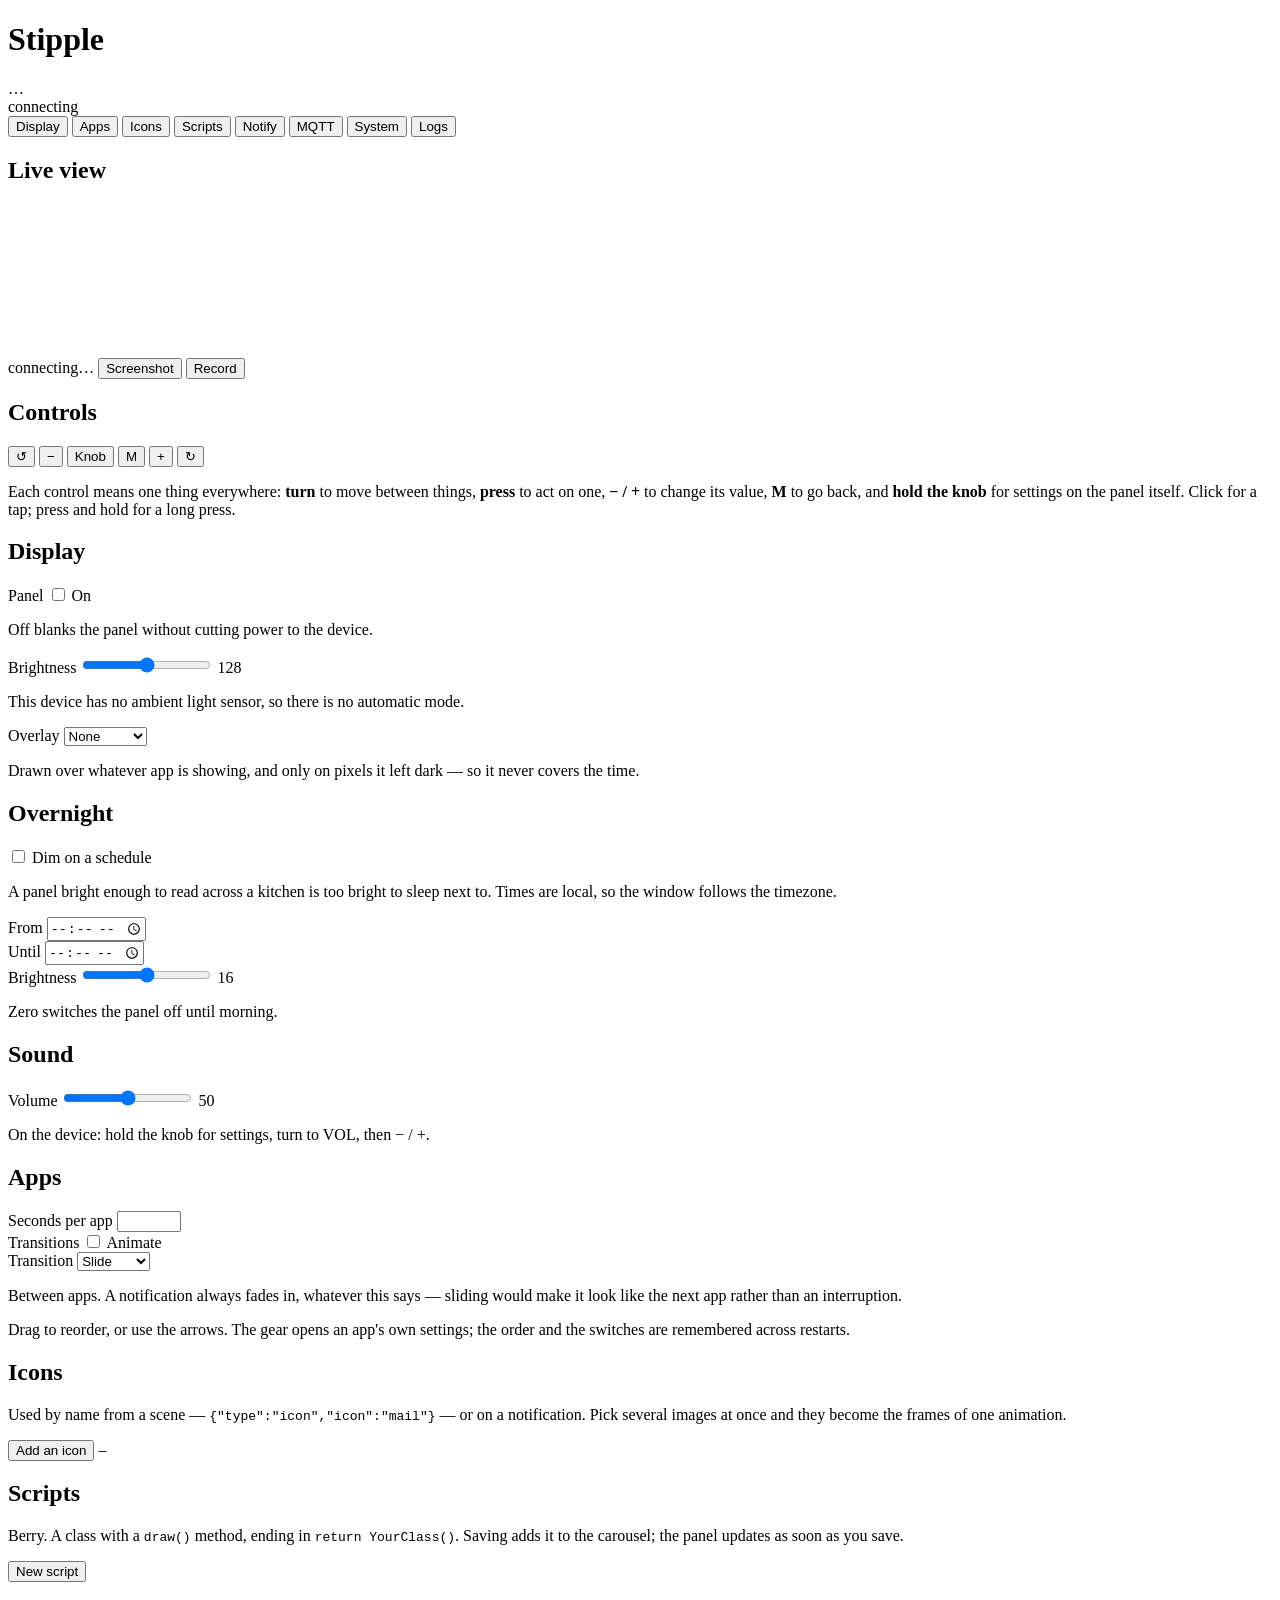
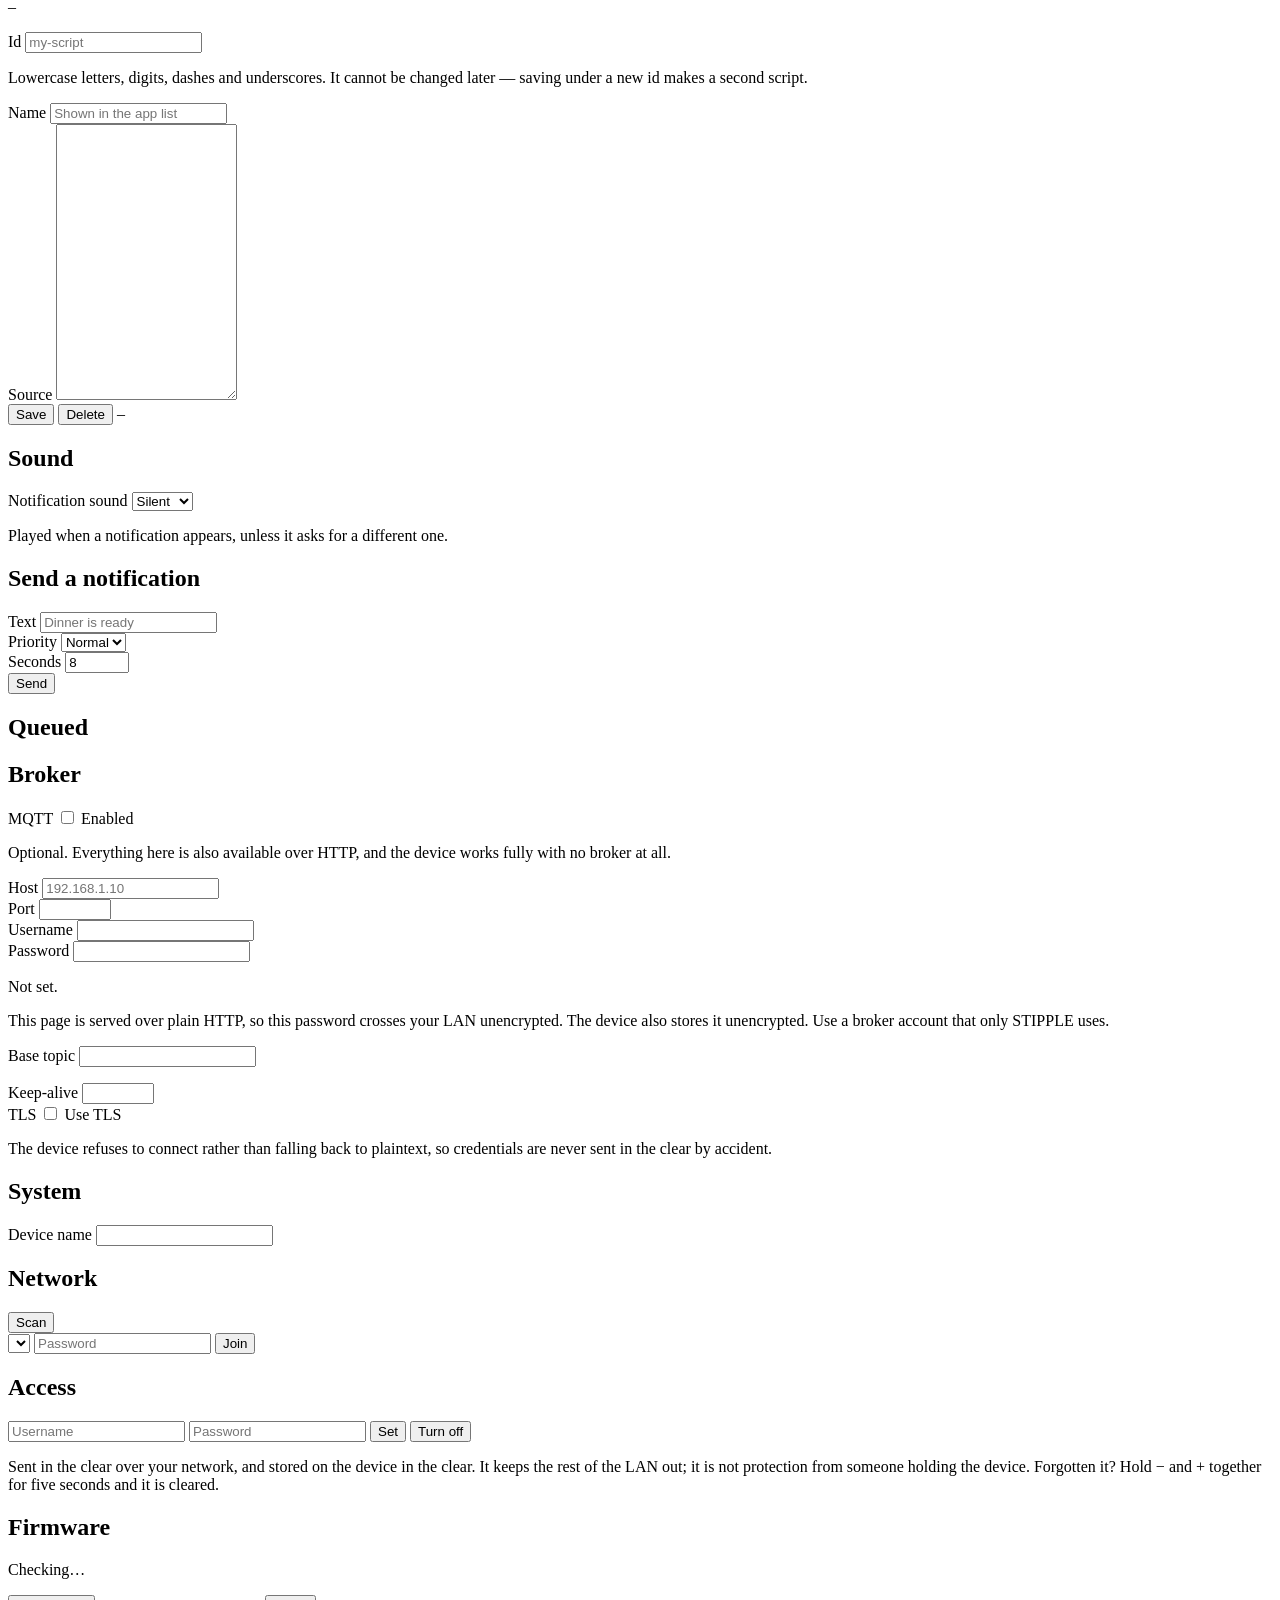
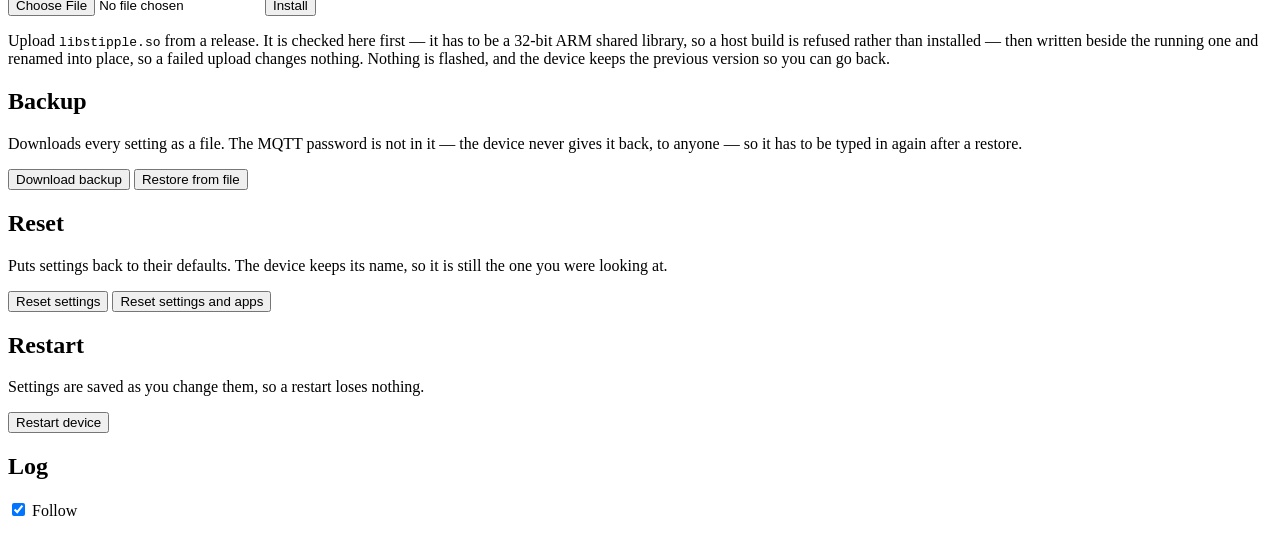
==== firmware/web/index.html @ c5c22fca "One wordmark, three places The site, the device's configuration page and the splash each had their o" ====
<!DOCTYPE html>
<!-- SPDX-License-Identifier: GPL-3.0-or-later -->
<html lang="en">
<head>
<meta charset="utf-8">
<meta name="viewport" content="width=device-width, initial-scale=1">
<title>STIPPLE</title>
<link rel="stylesheet" href="/app.css">
<!-- Declared, so the browser stops asking for /favicon.ico. A browser that is
     not told where the icon is guesses that path and logs a 404 on the device
     every time somebody opens this page. -->
<link rel="icon" href="/favicon.svg" type="image/svg+xml">
</head>
<body>

<header class="topbar">
    <!-- The same mark and the same wordmark as the website, so the page you
         read before buying and the page you configure with afterwards are
         recognisably one product. -->
    <span class="brandmark" aria-hidden="true"></span>
    <h1>Stipple</h1>
    <div class="identity">
        <span id="device-name">&hellip;</span>
        <span class="muted" id="device-version"></span>
    </div>
    <span class="pill" id="connection">connecting</span>
</header>

<nav class="tabs" role="tablist">
    <button class="tab" data-panel="panel-display" role="tab" type="button">Display</button>
    <button class="tab" data-panel="panel-apps" role="tab" type="button">Apps</button>
    <button class="tab" data-panel="panel-icons" role="tab" type="button">Icons</button>
    <button class="tab" data-panel="panel-scripts" role="tab" type="button">Scripts</button>
    <button class="tab" data-panel="panel-notify" role="tab" type="button">Notify</button>
    <button class="tab" data-panel="panel-mqtt" role="tab" type="button">MQTT</button>
    <button class="tab" data-panel="panel-system" role="tab" type="button">System</button>
    <button class="tab" data-panel="panel-logs" role="tab" type="button">Logs</button>
</nav>

<main>

<section class="panel" id="panel-display">
    <h2>Live view</h2>
    <div class="field">
        <!-- Drawn at 10x with a 1px gap per pixel, so this reads as a matrix of
             discrete LEDs rather than a smeared 52x16 image. The canvas is
             sized in device pixels; app.js owns the geometry. -->
        <canvas id="live" class="live" aria-label="Live view of the panel"></canvas>
        <div class="live-bar">
            <span class="help" id="live-status">connecting&hellip;</span>
            <span class="grow"></span>
            <button class="btn" id="live-shot" type="button"
                    title="Save the current frame as a PNG">Screenshot</button>
            <button class="btn" id="live-rec" type="button"
                    title="Record the panel to an animated view">Record</button>
        </div>

        <!-- Under the panel and the same width as it, so the readings read as
             belonging to the thing above them rather than as a separate
             section. One row: these are glanced at together, and a wrapped
             grid made the eye hunt. Everything here is polled state, so each
             tile says when it does not know rather than showing a plausible
             zero. -->
        <div class="tiles" id="status-tiles"></div>
    </div>

    <h2>Controls</h2>
    <div class="field">
        <!-- These reach the firmware through the same mapper as the physical
             controls, so a tap and a hold mean here exactly what they mean on
             the case. -->
        <div class="pad">
            <button class="btn btn-hw" data-control="left" type="button"
                    title="Move back: previous app, or previous setting">&#8634;</button>
            <button class="btn btn-hw" data-control="minus" type="button"
                    title="Turn it down: brightness, or whatever setting is open">&minus;</button>
            <button class="btn btn-hw" data-control="press" type="button"
                    title="Tap: act on it. Hold: open or close settings.">Knob</button>
            <button class="btn btn-hw" data-control="middle" type="button"
                    title="Back: leave settings, dismiss a notification, or return to the clock">M</button>
            <button class="btn btn-hw" data-control="plus" type="button"
                    title="Turn it up: brightness, or whatever setting is open">+</button>
            <button class="btn btn-hw" data-control="right" type="button"
                    title="Move on: next app, or next setting">&#8635;</button>
        </div>
        <p class="help">
            Each control means one thing everywhere: <strong>turn</strong> to move
            between things, <strong>press</strong> to act on one,
            <strong>&minus; / +</strong> to change its value, <strong>M</strong> to go
            back, and <strong>hold the knob</strong> for settings on the panel
            itself. Click for a tap; press and hold for a long press.
        </p>
    </div>

    <h2>Display</h2>
    <div class="field">
        <label for="power">Panel</label>
        <label class="switch">
            <input type="checkbox" id="power" data-setting="display.power">
            <span>On</span>
        </label>
        <p class="help">Off blanks the panel without cutting power to the device.</p>
    </div>
    <div class="field">
        <label for="brightness">Brightness</label>
        <input type="range" id="brightness" min="0" max="255" data-setting="display.brightness">
        <output for="brightness" id="brightness-out">128</output>
        <p class="help">
            This device has no ambient light sensor, so there is no automatic mode.
        </p>
    </div>
    <div class="field">
        <label for="overlay">Overlay</label>
        <select id="overlay" data-setting="display.overlay">
            <option value="none">None</option>
            <optgroup label="Weather">
                <option value="rain">Rain</option>
                <option value="snow">Snow</option>
                <option value="storm">Storm</option>
                <option value="frost">Frost</option>
                <option value="fog">Fog</option>
                <option value="stars">Stars</option>
            </optgroup>
            <optgroup label="Occasion">
                <option value="sparkle">Sparkle</option>
                <option value="confetti">Confetti</option>
            </optgroup>
        </select>
        <p class="help">
            Drawn over whatever app is showing, and only on pixels it left
            dark &mdash; so it never covers the time.
        </p>
    </div>

    <h2>Overnight</h2>
    <div class="field">
        <label class="check">
            <input type="checkbox" id="night-enabled" data-setting="display.night.enabled">
            Dim on a schedule
        </label>
        <p class="help">
            A panel bright enough to read across a kitchen is too bright to
            sleep next to. Times are local, so the window follows the timezone.
        </p>
    </div>
    <div class="row" id="night-fields">
        <div class="field">
            <label for="night-start">From</label>
            <input type="time" id="night-start">
        </div>
        <div class="field">
            <label for="night-end">Until</label>
            <input type="time" id="night-end">
        </div>
        <div class="field">
            <label for="night-brightness">Brightness</label>
            <input type="range" id="night-brightness" min="0" max="255"
                   data-setting="display.night.brightness">
            <output for="night-brightness" id="night-brightness-out">16</output>
            <p class="help">Zero switches the panel off until morning.</p>
        </div>
    </div>

    <h2>Sound</h2>
    <div class="field">
        <label for="volume">Volume</label>
        <input type="range" id="volume" min="0" max="100" data-setting="audio.volumePercent">
        <output for="volume" id="volume-out">50</output>
        <p class="help" id="volume-help">On the device: hold the knob for settings, turn to VOL, then &minus; / +.</p>
    </div>
</section>


<section class="panel" id="panel-apps">
    <h2>Apps</h2>
    <div class="row">
        <div class="field">
            <label for="defaultDurationSeconds">Seconds per app</label>
            <input type="number" id="defaultDurationSeconds" min="1" max="3600"
                   data-setting="apps.defaultDurationSeconds">
        </div>
        <div class="field">
            <label for="transitions">Transitions</label>
            <label class="switch">
                <input type="checkbox" id="transitions" data-setting="apps.transitions">
                <span>Animate</span>
            </label>
        </div>
        <div class="field">
            <label for="apps-transition">Transition</label>
            <select id="apps-transition" data-setting="apps.transition">
                <option value="slide">Slide</option>
                <option value="fade">Fade</option>
                <option value="wipe">Wipe</option>
                <option value="dissolve">Dissolve</option>
                <option value="none">Cut</option>
            </select>
            <p class="help">
                Between apps. A notification always fades in, whatever this
                says &mdash; sliding would make it look like the next app
                rather than an interruption.
            </p>
        </div>
    </div>
    <p class="help">
        Drag to reorder, or use the arrows. The gear opens an app's own
        settings; the order and the switches are remembered across restarts.
    </p>
    <ul class="list" id="app-list"></ul>
</section>

<section class="panel" id="panel-icons">
    <h2>Icons</h2>
    <!-- Icons are stored once and referred to by id, from a scene element or
         from a notification. The budget is a byte count rather than a count of
         icons: sixty-four static glyphs and eight animations cost the same
         RAM, and a per-icon limit would either forbid the first or permit far
         too much of the second. -->
    <p class="help">
        Used by name from a scene &mdash;
        <code>{"type":"icon","icon":"mail"}</code> &mdash; or on a
        notification. Pick several images at once and they become the frames of
        one animation.
    </p>
    <div class="toolbar">
        <button class="btn" id="icon-add" type="button">Add an icon</button>
        <!-- Converted in the browser, because decoding PNG or GIF on the
             device would mean running inflate or LZW against a file somebody
             uploaded. The device only ever sees raw pixels. -->
        <input type="file" id="icon-file" accept="image/*" multiple hidden>
        <span class="muted" id="icon-budget">&ndash;</span>
    </div>
    <ul class="list" id="icon-list"></ul>
</section>

<section class="panel" id="panel-scripts">
    <h2>Scripts</h2>
    <!-- A script is a Berry class with a draw() method. It runs in a sandbox
         with no filesystem, no dynamic loader and no bytecode reader, under a
         per-frame instruction budget: a script that loops for ever loses its
         frame, not the panel. Saving one puts it in the carousel. -->
    <p class="help">
        Berry. A class with a <code>draw()</code> method, ending in
        <code>return YourClass()</code>. Saving adds it to the carousel; the
        panel updates as soon as you save.
    </p>

    <div class="editor">
        <div class="editor-side">
            <div class="toolbar">
                <button class="btn" id="script-new" type="button">New script</button>
            </div>
            <ul class="list" id="script-list"></ul>
            <p class="muted" id="script-budget">&ndash;</p>
        </div>

        <div class="editor-main">
            <div class="row">
                <div class="field">
                    <label for="script-id">Id</label>
                    <input type="text" id="script-id" spellcheck="false"
                           placeholder="my-script" maxlength="48">
                    <p class="help">
                        Lowercase letters, digits, dashes and underscores. It
                        cannot be changed later &mdash; saving under a new id
                        makes a second script.
                    </p>
                </div>
                <div class="field">
                    <label for="script-name">Name</label>
                    <input type="text" id="script-name" maxlength="64"
                           placeholder="Shown in the app list">
                </div>
            </div>

            <!-- A plain textarea, deliberately. A syntax-highlighting editor
                 means shipping one, and this page is compiled into the
                 firmware of a device with 36 MB of RAM - see
                 cmake/EmbedWebAssets.cmake. Tab inserts a tab, which is the
                 one thing a textarea gets wrong for code. -->
            <label for="script-source" class="sr-only">Source</label>
            <textarea id="script-source" class="code" spellcheck="false"
                      autocapitalize="off" autocomplete="off"
                      rows="18" wrap="off"></textarea>

            <div class="toolbar">
                <button class="btn primary" id="script-save" type="button">Save</button>
                <button class="btn" id="script-delete" type="button">Delete</button>
                <span class="muted" id="script-bytes">&ndash;</span>
            </div>

            <!-- Where the compiler's message goes, with the line number it
                 gave. An error with nowhere to appear is an error somebody has
                 to guess at. -->
            <p class="problem" id="script-problem" hidden></p>
        </div>
    </div>
</section>

<section class="panel" id="panel-notify">
    <h2>Sound</h2>
    <div class="field">
        <label for="notify-sound">Notification sound</label>
        <select id="notify-sound" data-setting="notifications.sound">
            <option value="none">Silent</option>
            <option value="beep">Beep</option>
            <option value="chime">Chime</option>
            <option value="alert">Alert</option>
        </select>
        <p class="help" id="notify-sound-help">
            Played when a notification appears, unless it asks for a different
            one.
        </p>
    </div>

    <h2>Send a notification</h2>
    <div class="field">
        <label for="notify-text">Text</label>
        <input type="text" id="notify-text" maxlength="200" placeholder="Dinner is ready">
    </div>
    <div class="row">
        <div class="field">
            <label for="notify-priority">Priority</label>
            <select id="notify-priority">
                <option value="normal">Normal</option>
                <option value="high">Urgent</option>
            </select>
        </div>
        <div class="field">
            <label for="notify-duration">Seconds</label>
            <input type="number" id="notify-duration" min="1" max="3600" value="8">
        </div>
    </div>
    <button class="btn primary" id="notify-send" type="button">Send</button>
    <h2>Queued</h2>
    <ul class="list" id="notify-list"></ul>
</section>

<section class="panel" id="panel-mqtt">
    <h2>Broker</h2>
    <div class="field">
        <label for="mqtt-enabled">MQTT</label>
        <label class="switch">
            <input type="checkbox" id="mqtt-enabled" data-setting="mqtt.enabled">
            <span>Enabled</span>
        </label>
        <p class="help">
            Optional. Everything here is also available over HTTP, and the device works
            fully with no broker at all.
        </p>
    </div>
    <div class="row">
        <div class="field">
            <label for="mqtt-host">Host</label>
            <input type="text" id="mqtt-host" maxlength="255" placeholder="192.168.1.10"
                   data-setting="mqtt.host">
        </div>
        <div class="field">
            <label for="mqtt-port">Port</label>
            <input type="number" id="mqtt-port" min="1" max="65535" data-setting="mqtt.port">
        </div>
    </div>
    <div class="row">
        <div class="field">
            <label for="mqtt-username">Username</label>
            <input type="text" id="mqtt-username" maxlength="128" data-setting="mqtt.username">
        </div>
        <div class="field">
            <label for="mqtt-password">Password</label>
            <input type="password" id="mqtt-password" maxlength="128" autocomplete="new-password">
            <p class="help" id="mqtt-password-help">Not set.</p>
            <!-- The browser is right to warn about this, so the page agrees with
                 it rather than trying to look reassuring. The device serves
                 plain HTTP: it has no certificate, nothing to get one from, and
                 no clock it can trust at boot to check an expiry against. -->
            <p class="help warn-note">
                This page is served over plain HTTP, so this password crosses
                your LAN unencrypted. The device also stores it unencrypted.
                Use a broker account that only STIPPLE uses.
            </p>
        </div>
    </div>
    <div class="row">
        <div class="field">
            <label for="mqtt-baseTopic">Base topic</label>
            <input type="text" id="mqtt-baseTopic" maxlength="64" data-setting="mqtt.baseTopic">
            <p class="help" id="mqtt-topic-preview"></p>
        </div>
        <div class="field">
            <label for="mqtt-keepAlive">Keep-alive</label>
            <input type="number" id="mqtt-keepAlive" min="5" max="65535"
                   data-setting="mqtt.keepAliveSeconds">
        </div>
    </div>
    <div class="field">
        <label for="mqtt-tls">TLS</label>
        <label class="switch">
            <input type="checkbox" id="mqtt-tls" data-setting="mqtt.tls">
            <span>Use TLS</span>
        </label>
        <p class="help">
            The device refuses to connect rather than falling back to plaintext, so
            credentials are never sent in the clear by accident.
        </p>
    </div>
</section>

<section class="panel" id="panel-system">

    <!-- Shown once, on a device nobody has configured yet. It is a state and
         not a wizard: nothing is blocked behind it, and it stops appearing
         the moment anything is saved rather than when a button is pressed. A
         button somebody has to find is a step that can be missed. -->
    <p class="notice" id="first-run" hidden>
        <strong>Welcome.</strong> This device has not been set up yet. Choose a
        network below, and set a password under Access if anyone else uses this
        network. Everything else already works - the clock is running.
    </p>
    <h2>System</h2>
    <div class="field">
        <label for="deviceName">Device name</label>
        <input type="text" id="deviceName" maxlength="64" data-setting="deviceName">
    </div>
    <dl class="facts" id="device-facts"></dl>
    <h2>Network</h2>
    <dl class="facts" id="network-facts"></dl>
    <div class="toolbar">
        <button class="btn" id="network-scan" type="button">Scan</button>
        <span class="muted" id="network-note"></span>
    </div>
    <!-- A dropdown, not a list. A dozen networks is a dozen rows on a page
         that also holds time, panel and maintenance settings, and all anyone
         does with them is pick one.

         "Other..." is not a fallback for when the list fails: a hidden
         network never appears in any list, and while the device is hosting
         its own access point it cannot scan at all - which is precisely when
         somebody is standing here trying to join one. -->
    <div class="row">
        <select id="join-pick"></select>
        <input id="join-password" type="password" placeholder="Password"
               autocomplete="new-password" maxlength="63">
        <button class="btn" id="join-go" type="button">Join</button>
    </div>
    <div class="row" id="join-other-row" hidden>
        <input id="join-ssid" type="text" placeholder="Network name" autocomplete="off"
               spellcheck="false" maxlength="32">
    </div>
    <p class="muted" id="join-note"></p>

    <h2>Access</h2>
    <!-- Off by default, and offered here rather than left to be discovered.
         A device that demanded a password before it would show a clock would
         be a worse first five minutes than the risk it removes.

         One mechanism covers the API and this page, because they are the
         same server and two schemes would be two things to get wrong. -->
    <p class="help" id="access-state"></p>
    <div class="row">
        <input id="access-user" type="text" placeholder="Username" autocomplete="username"
               spellcheck="false" maxlength="64">
        <input id="access-pass" type="password" placeholder="Password"
               autocomplete="new-password" maxlength="128">
        <button class="btn" id="access-save" type="button">Set</button>
        <button class="btn" id="access-clear" type="button">Turn off</button>
    </div>
    <p class="help">
        Sent in the clear over your network, and stored on the device in the clear.
        It keeps the rest of the LAN out; it is not protection from someone
        holding the device. Forgotten it? Hold &minus; and + together for five
        seconds and it is cleared.
    </p>

    <h2>Firmware</h2>
    <!-- An update is a file copy, not a flash (ADR 0021). The framework is
         pointed at a shim in the read-only partition, and the shim tries an
         override in /data first, then the copy flashed beside it, then the
         stock clock - so an update that will not load costs a reboot rather
         than a device.

         This replaced a "stage a recovery image" control that wrote
         update.img to the USB volume. That turned out to be actively
         dangerous: the vendor's own zkdaemon installs whatever sits there on
         unattended recovery, and it reverted a working STIPPLE on real
         hardware. A staged image is an armed revert, not a safety net. -->
    <p class="help" id="firmware-state">Checking&hellip;</p>
    <div class="row">
        <input id="firmware-file" type="file" accept=".so,application/octet-stream">
        <button class="btn" id="firmware-upload" type="button">Install</button>
        <button class="btn" id="firmware-rollback" type="button" hidden>Go back</button>
    </div>
    <p class="help">
        Upload <code>libstipple.so</code> from a release. It is checked here
        first &mdash; it has to be a 32-bit ARM shared library, so a host build
        is refused rather than installed &mdash; then written beside the
        running one and renamed into place, so a failed upload changes
        nothing. Nothing is flashed, and the device keeps the previous version
        so you can go back.
    </p>

    <h2>Backup</h2>
    <p class="help">
        Downloads every setting as a file. The MQTT password is not in it
        &mdash; the device never gives it back, to anyone &mdash; so it has to
        be typed in again after a restore.
    </p>
    <div class="toolbar">
        <button class="btn" id="backup" type="button">Download backup</button>
        <button class="btn" id="restore" type="button">Restore from file</button>
        <!-- id is settings-specific on purpose: this and the firmware picker
             both used to be called restore-file, and getElementById returned
             whichever came first in the document. -->
        <input type="file" id="settings-file" accept="application/json,.json" hidden>
    </div>

    <h2>Reset</h2>
    <p class="help">
        Puts settings back to their defaults. The device keeps its name, so it
        is still the one you were looking at.
    </p>
    <div class="toolbar">
        <button class="btn danger" id="reset" type="button">Reset settings</button>
        <button class="btn danger" id="reset-all" type="button">Reset settings and apps</button>
    </div>

    <h2>Restart</h2>
    <p class="help">
        Settings are saved as you change them, so a restart loses nothing.
    </p>
    <div class="toolbar">
        <button class="btn danger" id="reboot" type="button">Restart device</button>
    </div>
</section>

<section class="panel" id="panel-logs">
    <h2>Log</h2>
    <div class="toolbar">
        <label class="switch">
            <input type="checkbox" id="log-follow" checked>
            <span>Follow</span>
        </label>
        <span class="muted" id="log-meta"></span>
    </div>
    <ol class="logview" id="logview"></ol>
</section>


<!-- Per-app settings.
     Parked here rather than built when a row expands, so the controls exist in
     the DOM at load and bindControls() binds them exactly once like every
     other setting. app.js moves the matching panel into its row and back; it
     never clones, because two copies of one control is two answers to the same
     question. -->
<div id="app-config-stash" hidden>
    <div class="app-config" data-app="clock">
    <div class="field">
        <label for="theme">Face</label>
        <select id="theme" data-setting="clock.theme">
            <option value="minimal">Minimal &mdash; HH:MM</option>
            <option value="seconds">Seconds &mdash; HH:MM:SS</option>
            <option value="date">Date below</option>
            <option value="weekday">Weekday below</option>
            <option value="secondsbar">Seconds bar</option>
            <option value="calendar">Calendar</option>
        </select>
    </div>
    <div class="row">
        <div class="field">
            <label for="twentyFourHour">24-hour</label>
            <label class="switch">
                <input type="checkbox" id="twentyFourHour" data-setting="clock.twentyFourHour">
                <span>24h</span>
            </label>
        </div>
        <div class="field">
            <label for="leadingZero">Leading zero</label>
            <label class="switch">
                <input type="checkbox" id="leadingZero" data-setting="clock.leadingZero">
                <span>07:05</span>
            </label>
        </div>
        <div class="field">
            <label for="showAmPm">AM/PM</label>
            <label class="switch">
                <input type="checkbox" id="showAmPm" data-setting="clock.showAmPm">
                <span>Show</span>
            </label>
            <p class="help" id="ampm-help">12-hour faces only, where there is room.</p>
        </div>
    </div>
    <div class="row">
        <div class="field">
            <label for="color">Digits</label>
            <input type="color" id="color" data-setting="clock.color">
        </div>
        <div class="field">
            <label for="accentColor">Accent</label>
            <input type="color" id="accentColor" data-setting="clock.accentColor">
            <p class="help">Colon, seconds bar, calendar header.</p>
        </div>
        <div class="field">
            <label for="dateColor">Date</label>
            <input type="color" id="dateColor" data-setting="clock.dateColor">
        </div>
    </div>
    <div class="row">
        <div class="field">
            <label for="dateOrder">Date order</label>
            <select id="dateOrder" data-setting="clock.dateOrder">
                <option value="dayMonthYear">31.12</option>
                <option value="monthDayYear">12.31</option>
                <option value="yearMonthDay">Year first</option>
            </select>
        </div>
        <div class="field">
            <label for="dateSeparator">Separator</label>
            <select id="dateSeparator" data-setting="clock.dateSeparator">
                <option value="dot">31.12</option>
                <option value="slash">31/12</option>
                <option value="dash">31-12</option>
            </select>
        </div>
        <div class="field">
            <label for="dateYear">Year</label>
            <select id="dateYear" data-setting="clock.dateYear">
                <option value="none">Hidden</option>
                <option value="twoDigit">26</option>
                <option value="fourDigit">2026</option>
            </select>
        </div>
    </div>
    <div class="row">
        <div class="field">
            <label for="blinkPeriodMillis">Colon blink</label>
            <select id="blinkPeriodMillis" data-setting="clock.blinkPeriodMillis" data-numeric="1">
                <option value="0">Always lit</option>
                <option value="500">Fast</option>
                <option value="1000">One second</option>
                <option value="2000">Slow</option>
            </select>
        </div>
        <div class="field">
            <label for="timezone">Timezone</label>
            <select id="timezone" data-setting="clock.timezone"></select>
            <p class="help" id="timezone-help">
                Follows daylight saving on its own.
            </p>
        </div>
        <div class="field" id="offset-field">
            <label for="utcOffsetSeconds">UTC offset</label>
            <select id="utcOffsetSeconds" data-setting="clock.utcOffsetSeconds"></select>
            <p class="help">
                Used only when no timezone is chosen.
            </p>
        </div>
    </div>
    <div class="field">
        <label class="check">
            <input type="checkbox" id="clock-tick" data-setting="clock.tick">
            Audible tick
        </label>
        <p class="help" id="clock-tick-help">
            A quiet tick and tock once a second, only while the clock is on
            screen. Off by default.
        </p>
    </div>
    </div>

    <div class="app-config" data-app="visualizer">
        <div class="field">
            <label for="visualizer-style">Style</label>
            <select id="visualizer-style" data-setting="visualizer.style">
                <option value="wave">Wave &mdash; travelling, playful</option>
                <option value="meter">Meter &mdash; a level rising from the bottom</option>
                <option value="trace">Trace &mdash; scrolling history</option>
            </select>
            <p class="help">
                All three draw the same reading. The panel reports loudness about
                twenty times a second, not audio, so none of them is a waveform of
                the room.
            </p>
        </div>
    </div>
</div>

</main>

<div class="toast" id="toast" role="status" aria-live="polite"></div>

<script src="/app.js"></script>
</body>
</html>
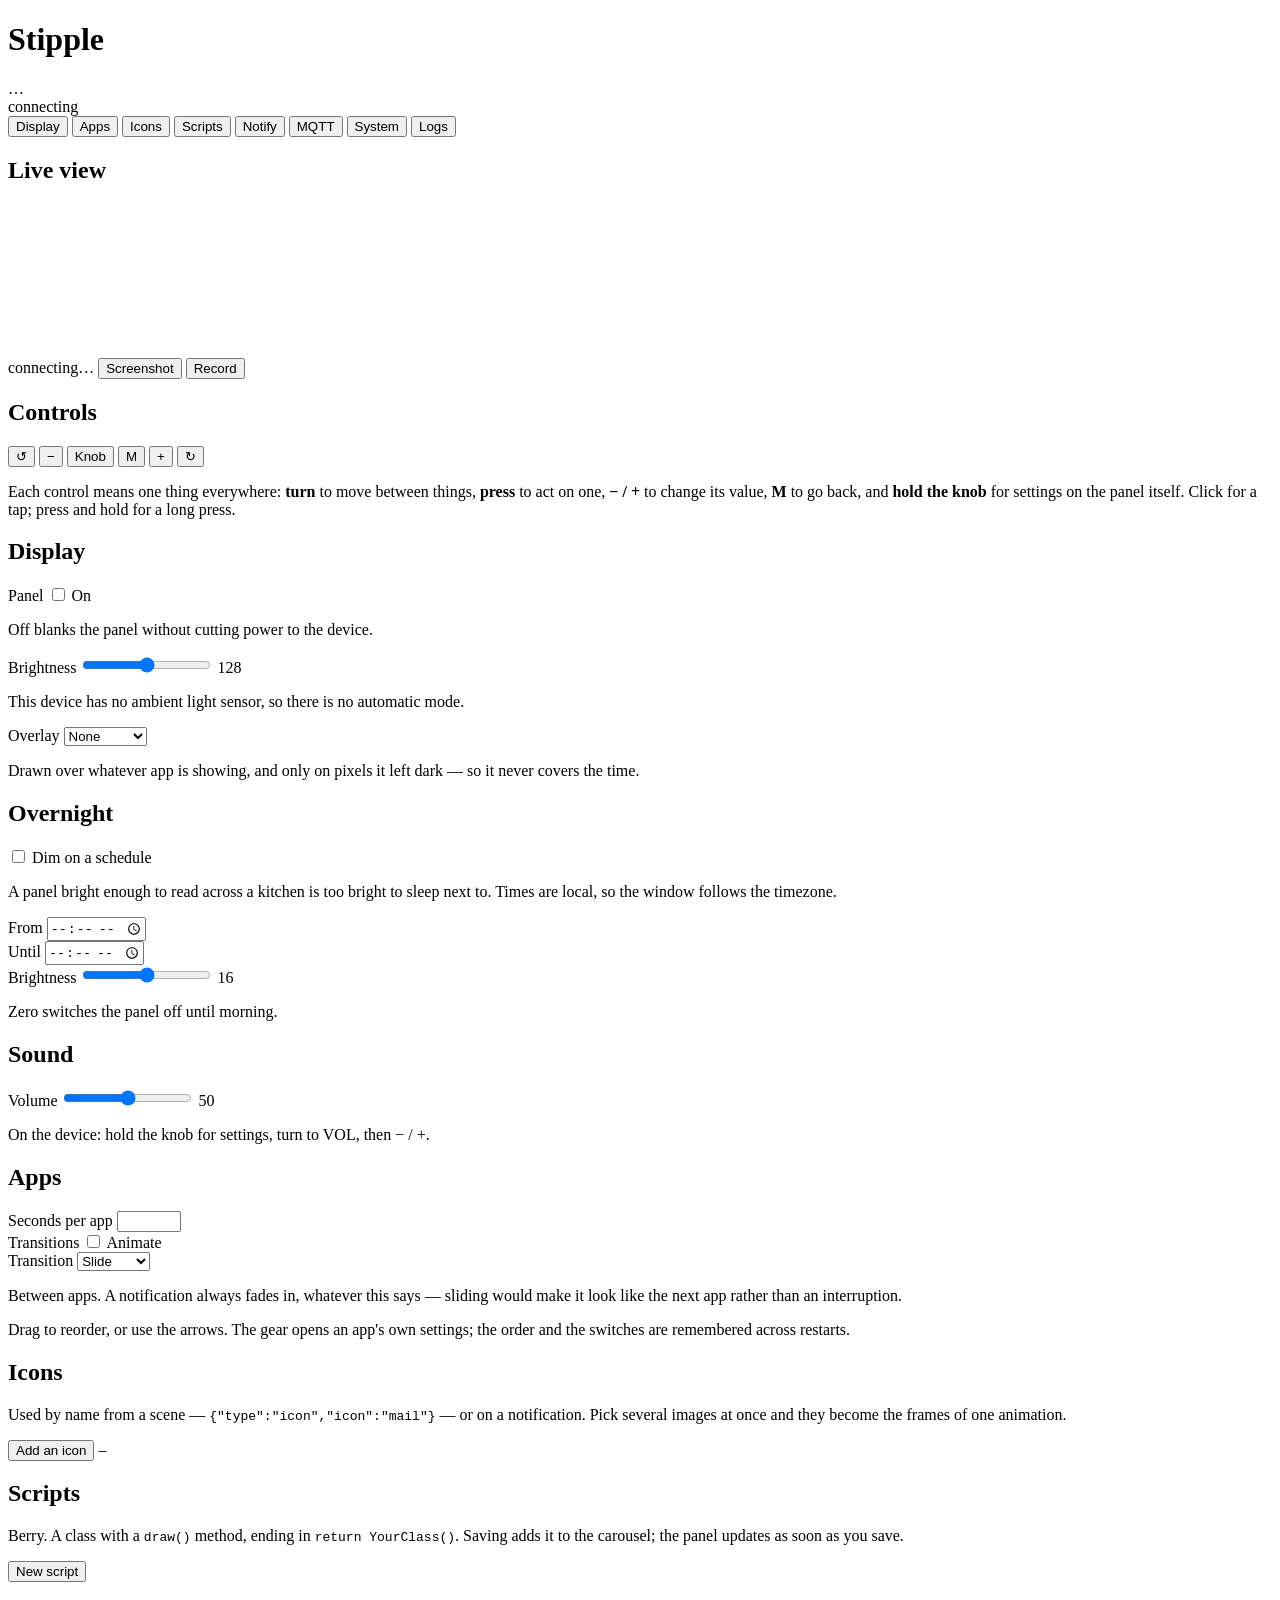
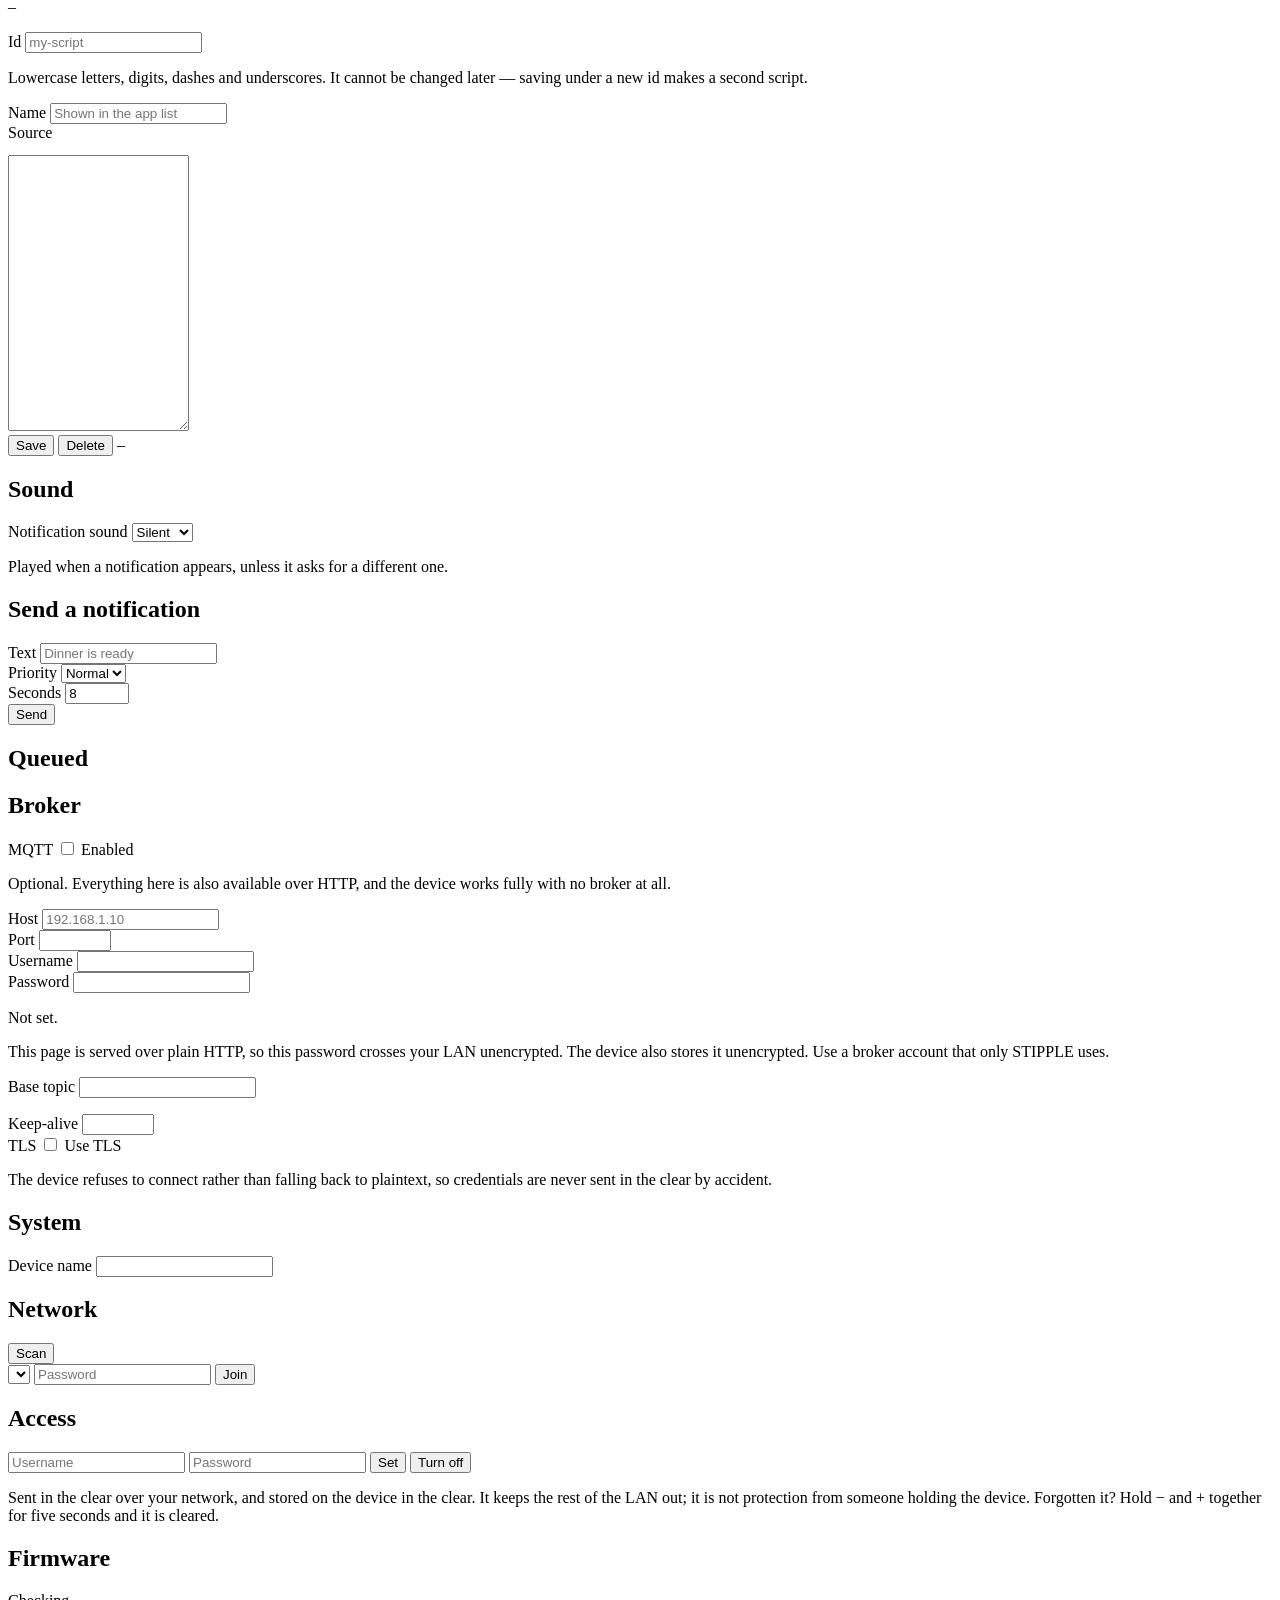
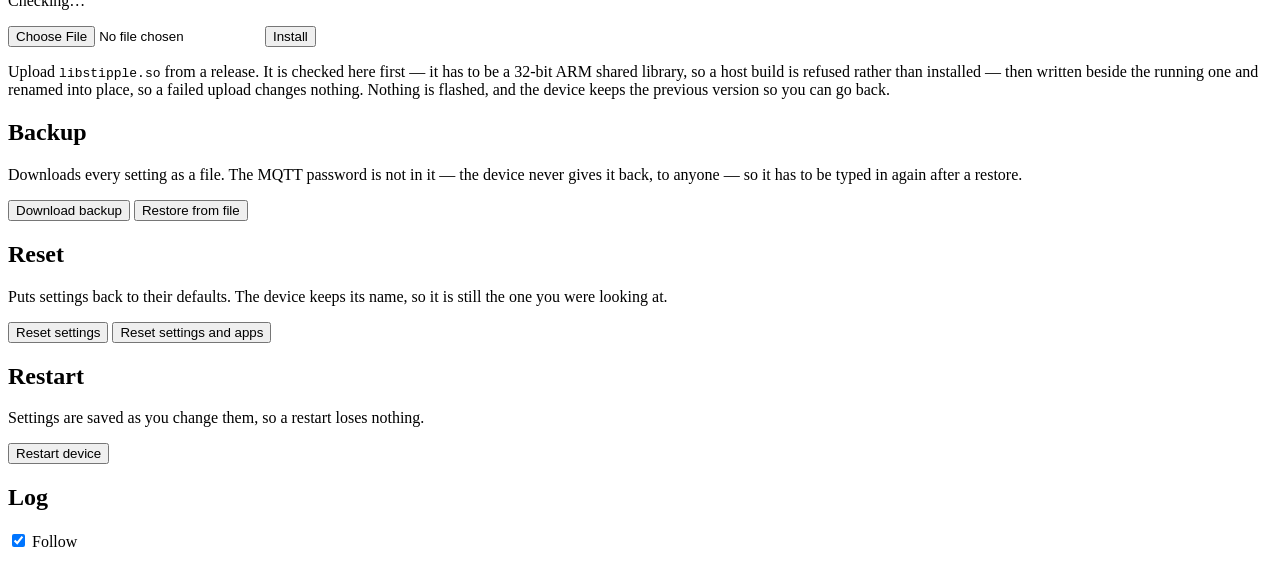
==== commit 03689145: "Room for real icons, and an editor that colours what you type Three things you asked for, and the ic" ====
--- a/firmware/web/index.html
+++ b/firmware/web/index.html
@@ -273,15 +273,28 @@
                 </div>
             </div>
 
-            <!-- A plain textarea, deliberately. A syntax-highlighting editor
-                 means shipping one, and this page is compiled into the
-                 firmware of a device with 36 MB of RAM - see
-                 cmake/EmbedWebAssets.cmake. Tab inserts a tab, which is the
-                 one thing a textarea gets wrong for code. -->
+            <!-- A real textarea with a highlighted copy behind it.
+                 Still no editor library. This page is compiled into the
+                 firmware (cmake/EmbedWebAssets.cmake) and ADR 0012 keeps
+                 dependencies out of it, so the highlighting is a tokeniser
+                 in app.js drawing into the <pre> underneath - the textarea
+                 on top keeps its own caret, selection, undo stack, spell
+                 checking and mobile keyboard, none of which a contenteditable
+                 reimplementation gets right.
+                 The two elements must agree on font, size, line height,
+                 padding and wrapping to the pixel; app.css keeps them in one
+                 place for exactly that reason. -->
             <label for="script-source" class="sr-only">Source</label>
-            <textarea id="script-source" class="code" spellcheck="false"
-                      autocapitalize="off" autocomplete="off"
-                      rows="18" wrap="off"></textarea>
+            <div class="codebox" id="script-box">
+                <!-- Line numbers, because the compiler answers with one. -->
+                <div class="gutter" id="script-gutter" aria-hidden="true"></div>
+                <div class="codescroll">
+                    <pre class="hl" aria-hidden="true"><code id="script-hl"></code></pre>
+                    <textarea id="script-source" class="code" spellcheck="false"
+                              autocapitalize="off" autocomplete="off"
+                              rows="18" wrap="off"></textarea>
+                </div>
+            </div>
 
             <div class="toolbar">
                 <button class="btn primary" id="script-save" type="button">Save</button>
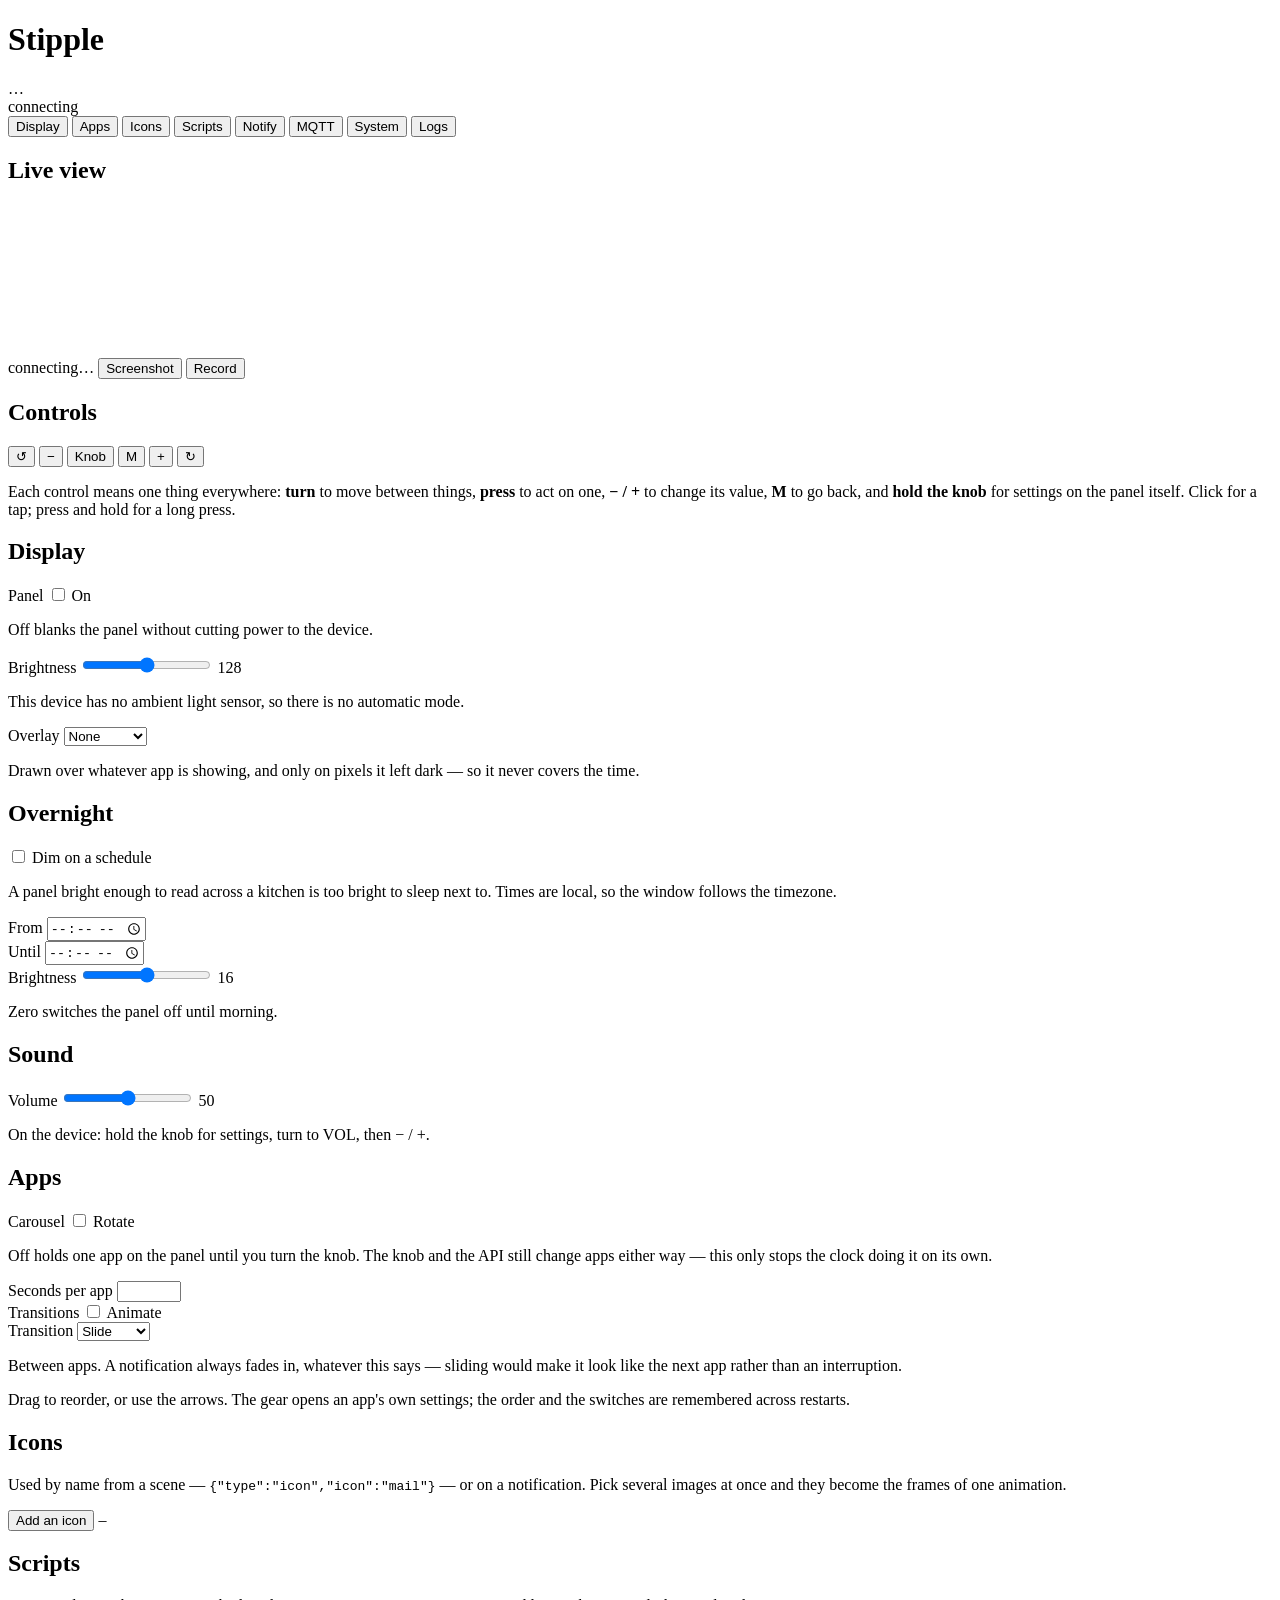
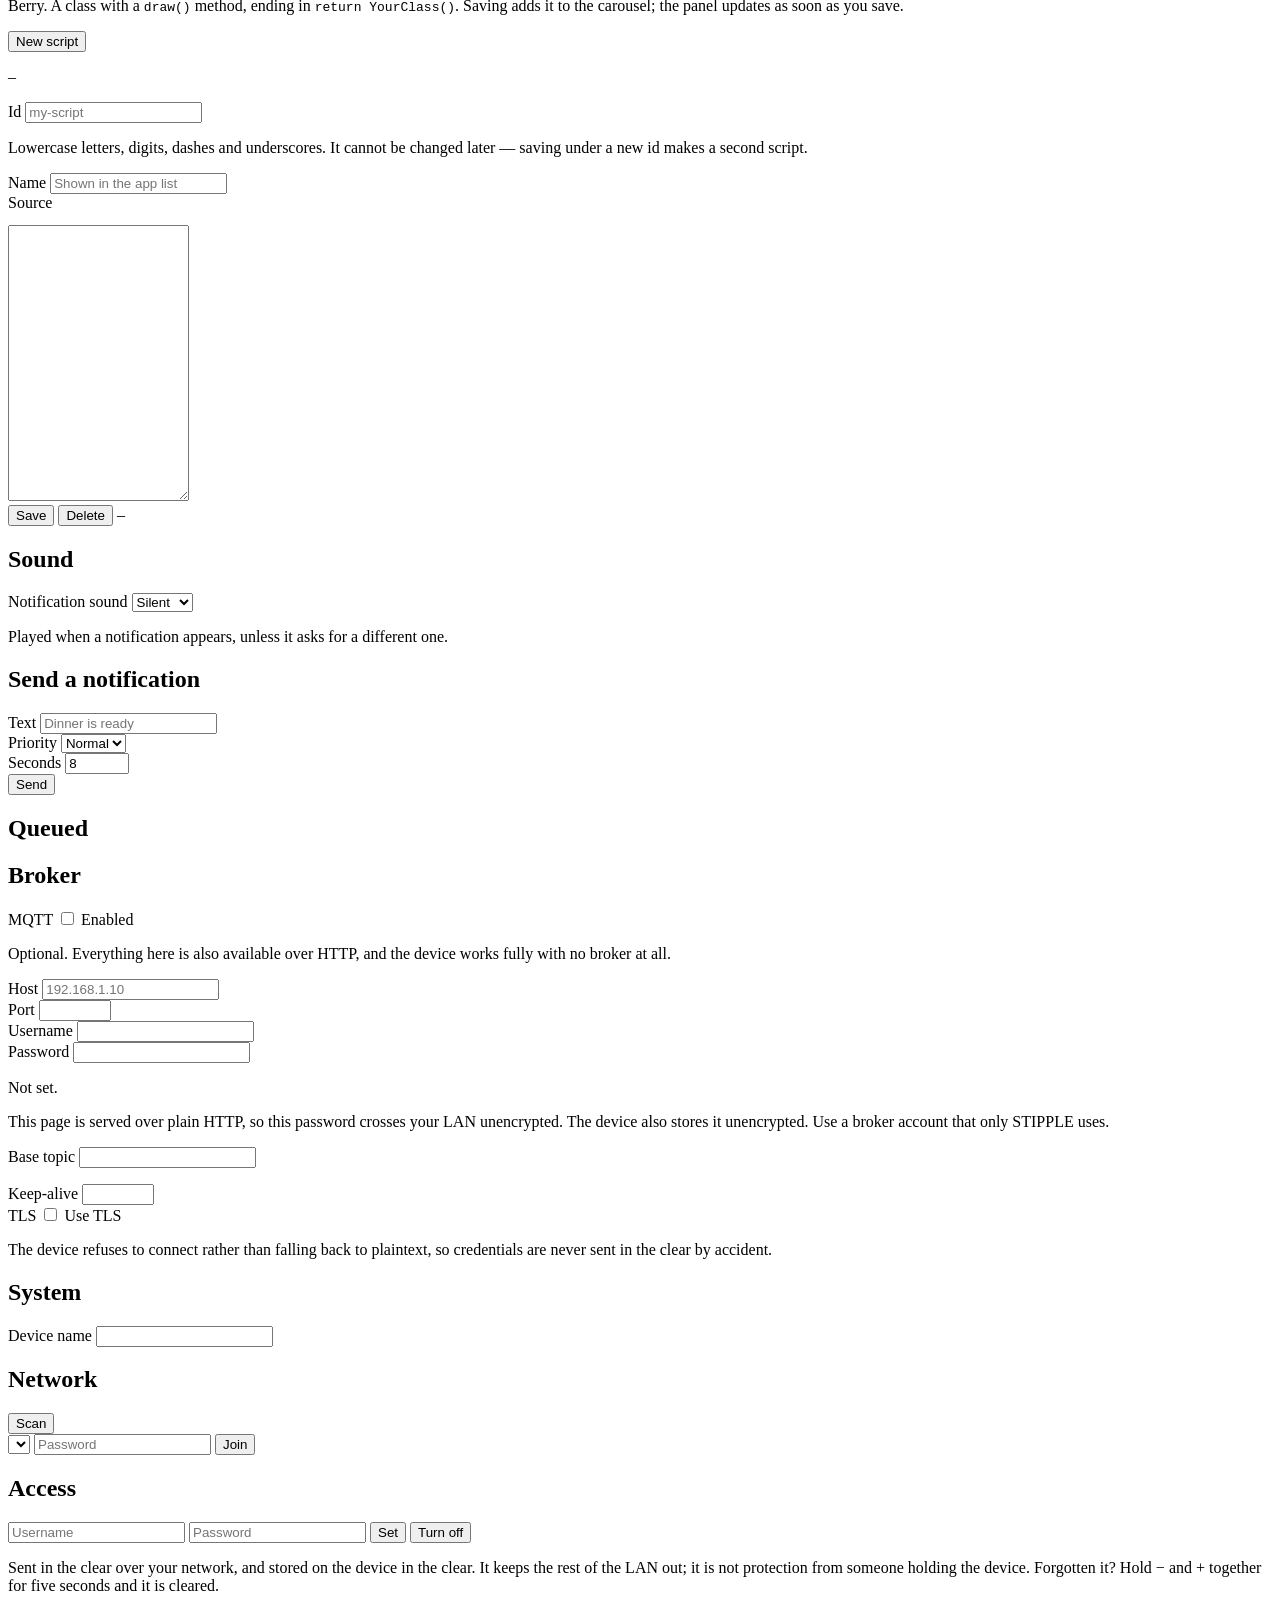
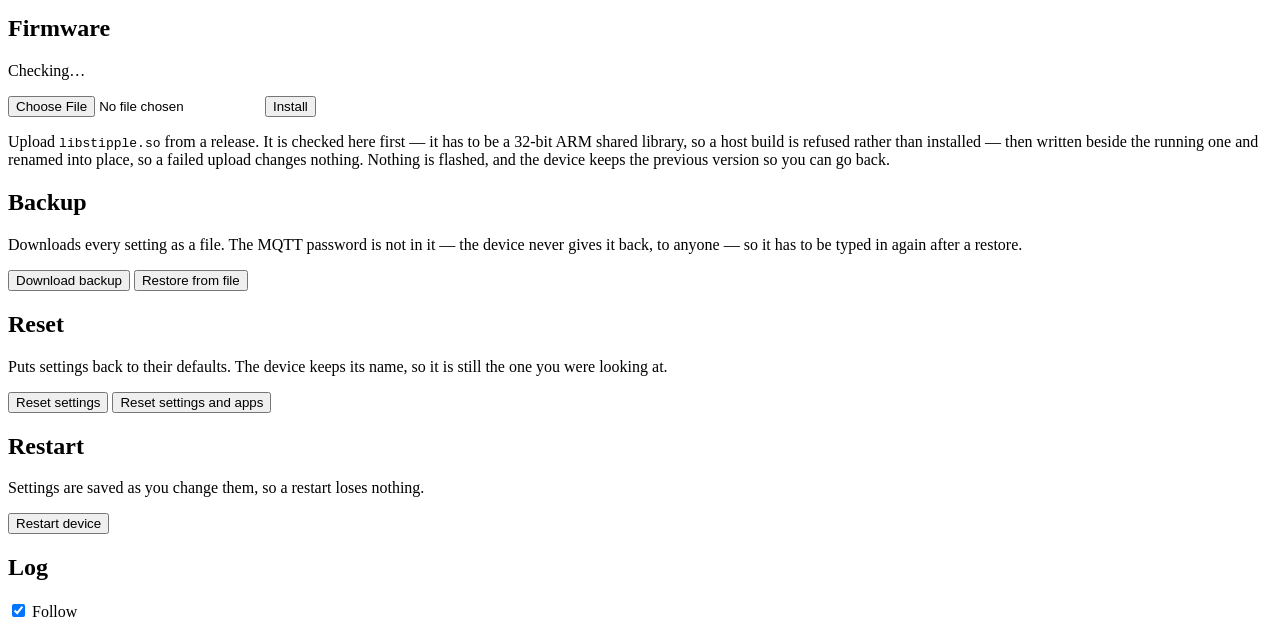
==== commit cf0979bb: "TLS, and the reason it still cannot reach Open-Meteo The weather script said "https not supported ye" ====
--- a/firmware/web/index.html
+++ b/firmware/web/index.html
@@ -174,6 +174,18 @@
 <section class="panel" id="panel-apps">
     <h2>Apps</h2>
     <div class="row">
+        <div class="field">
+            <label for="autoAdvance">Carousel</label>
+            <label class="switch">
+                <input type="checkbox" id="autoAdvance" data-setting="apps.autoAdvance">
+                <span>Rotate</span>
+            </label>
+            <p class="help">
+                Off holds one app on the panel until you turn the knob. The
+                knob and the API still change apps either way &mdash; this
+                only stops the clock doing it on its own.
+            </p>
+        </div>
         <div class="field">
             <label for="defaultDurationSeconds">Seconds per app</label>
             <input type="number" id="defaultDurationSeconds" min="1" max="3600"
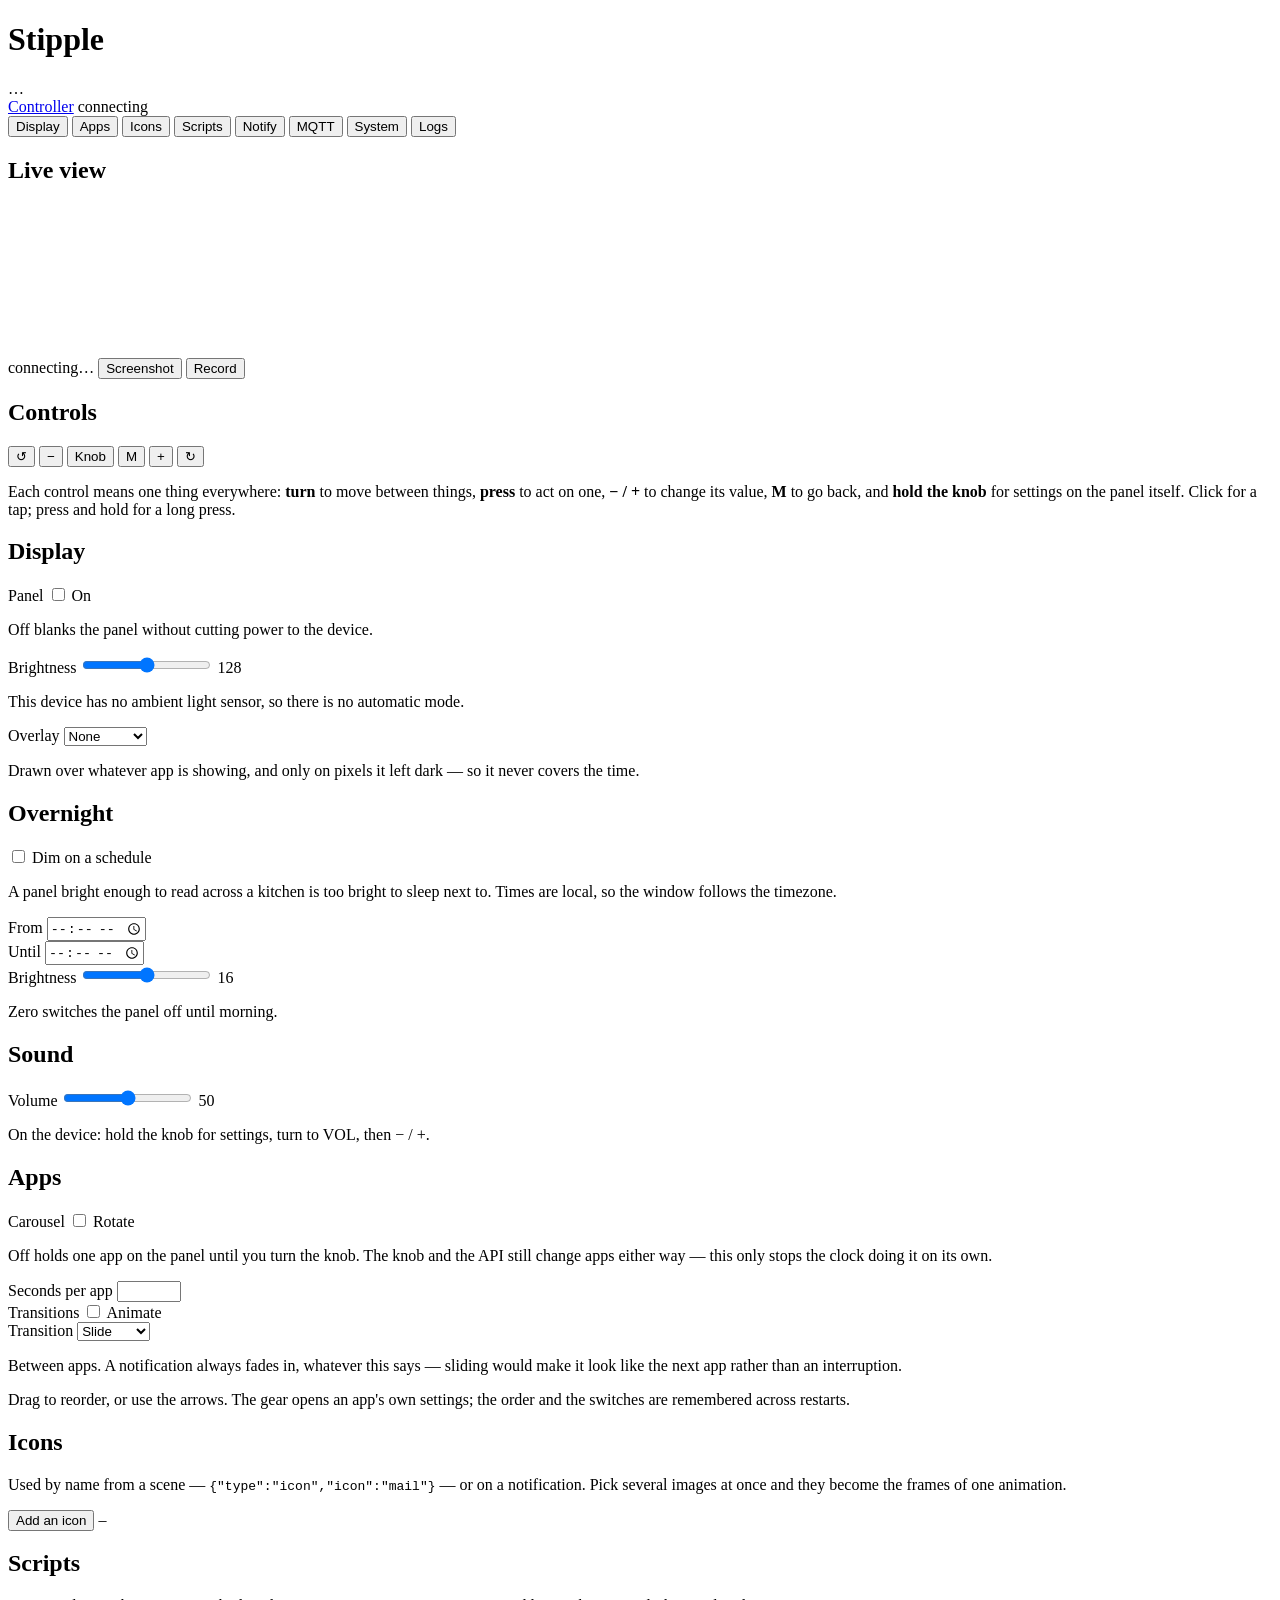
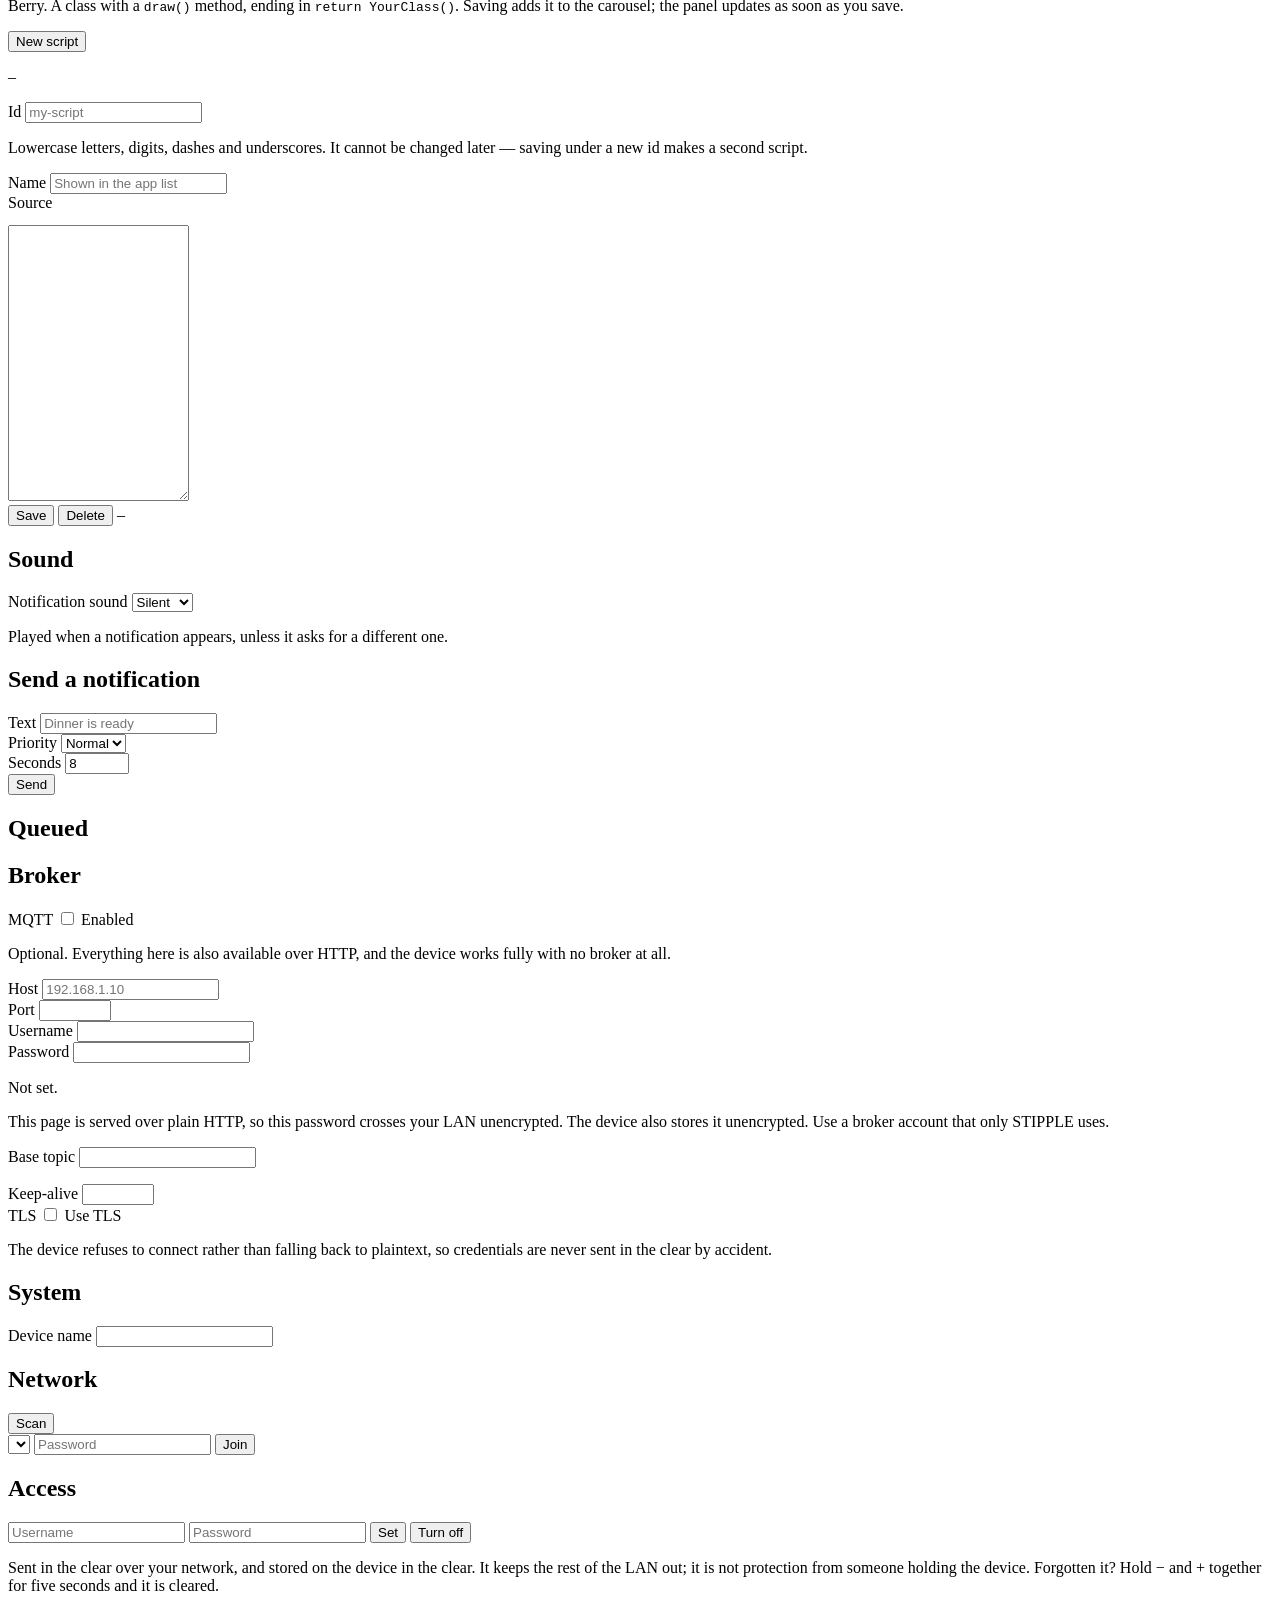
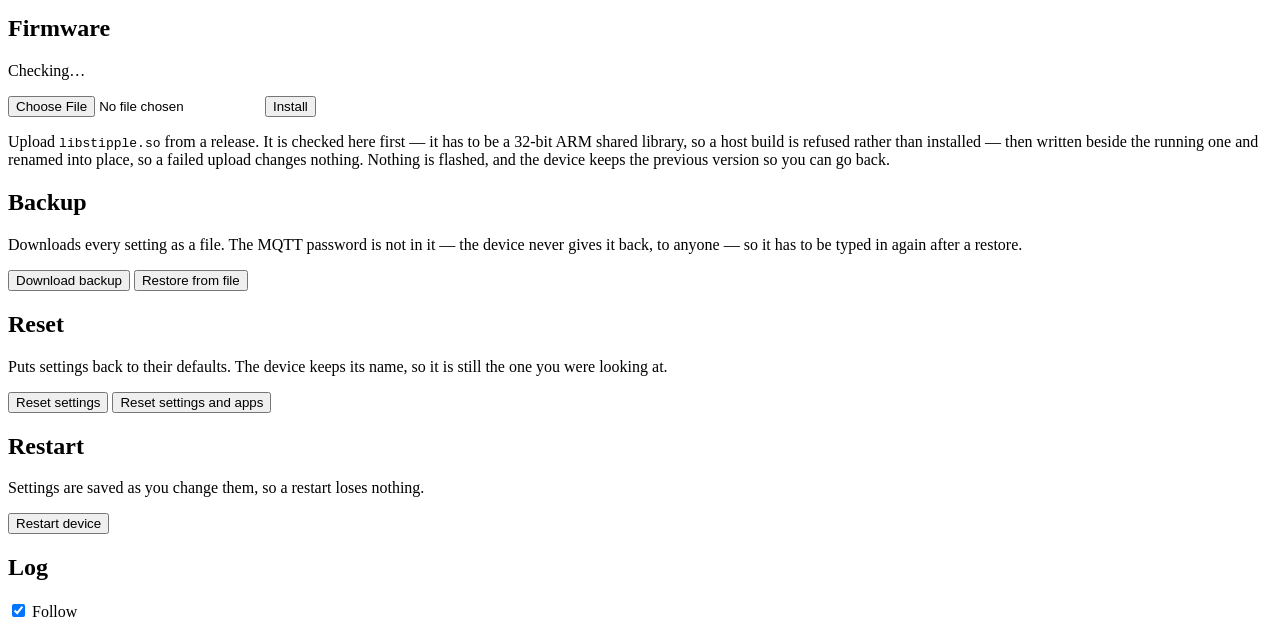
==== commit 097e6980: "Add exclusive input mode, controller page, and Pong script Scripts can now declare exclusive input c" ====
--- a/firmware/web/index.html
+++ b/firmware/web/index.html
@@ -23,6 +23,9 @@
         <span id="device-name">&hellip;</span>
         <span class="muted" id="device-version"></span>
     </div>
+    <!-- Its own page rather than a tab: this one is read at a desk, that one
+         is held sideways in two hands. Sharing a layout would spoil both. -->
+    <a class="pill" href="gamepad.html" id="gamepad-link" title="Use a phone as a controller">Controller</a>
     <span class="pill" id="connection">connecting</span>
 </header>
 
@@ -283,6 +286,20 @@
                     <input type="text" id="script-name" maxlength="64"
                            placeholder="Shown in the app list">
                 </div>
+            </div>
+
+            <!-- What the script asked to be asked.
+                 Declared in `# @config` comments at the top of the source and
+                 rendered here, so changing a channel ID is filling in a field
+                 rather than editing Berry and hoping. Empty for a script that
+                 declares nothing, which is most of them. -->
+            <div class="settings" id="script-settings" hidden>
+                <h3 class="settings__title">Settings</h3>
+                <div id="script-settings-fields"></div>
+                <p class="help settings__note">
+                    Saved as you change them, separately from the source
+                    &mdash; so setting a value cannot recompile anything.
+                </p>
             </div>
 
             <!-- A real textarea with a highlighted copy behind it.
@@ -423,7 +440,7 @@
             <input type="checkbox" id="mqtt-tls" data-setting="mqtt.tls">
             <span>Use TLS</span>
         </label>
-        <p class="help">
+        <p class="help" id="mqtt-tls-help">
             The device refuses to connect rather than falling back to plaintext, so
             credentials are never sent in the clear by accident.
         </p>
@@ -513,6 +530,10 @@
         <input id="firmware-file" type="file" accept=".so,application/octet-stream">
         <button class="btn" id="firmware-upload" type="button">Install</button>
         <button class="btn" id="firmware-rollback" type="button" hidden>Go back</button>
+        <!-- Beside the thing that needs it. There is a Restart device button
+             further down this tab, but an update that only takes effect on
+             restart should not send somebody looking for it. -->
+        <button class="btn" id="firmware-restart" type="button" hidden>Restart now</button>
     </div>
     <p class="help">
         Upload <code>libstipple.so</code> from a release. It is checked here
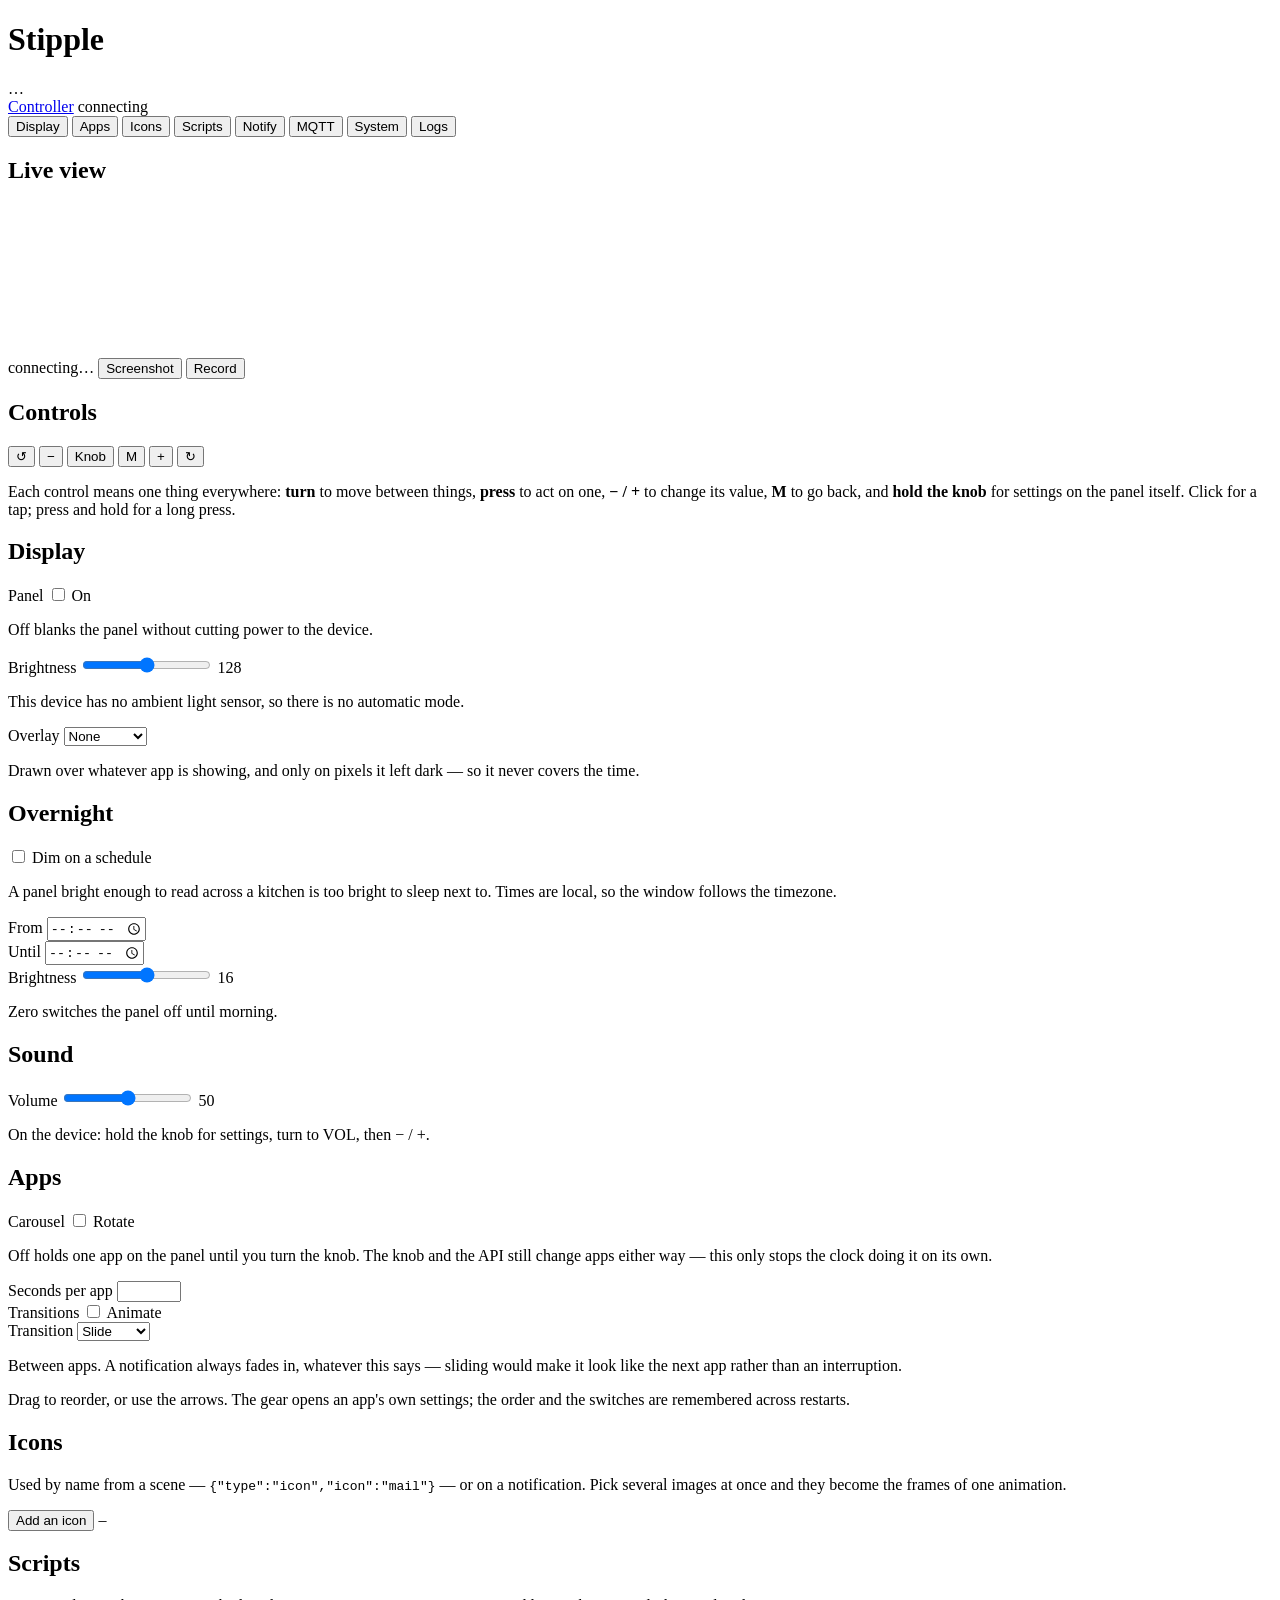
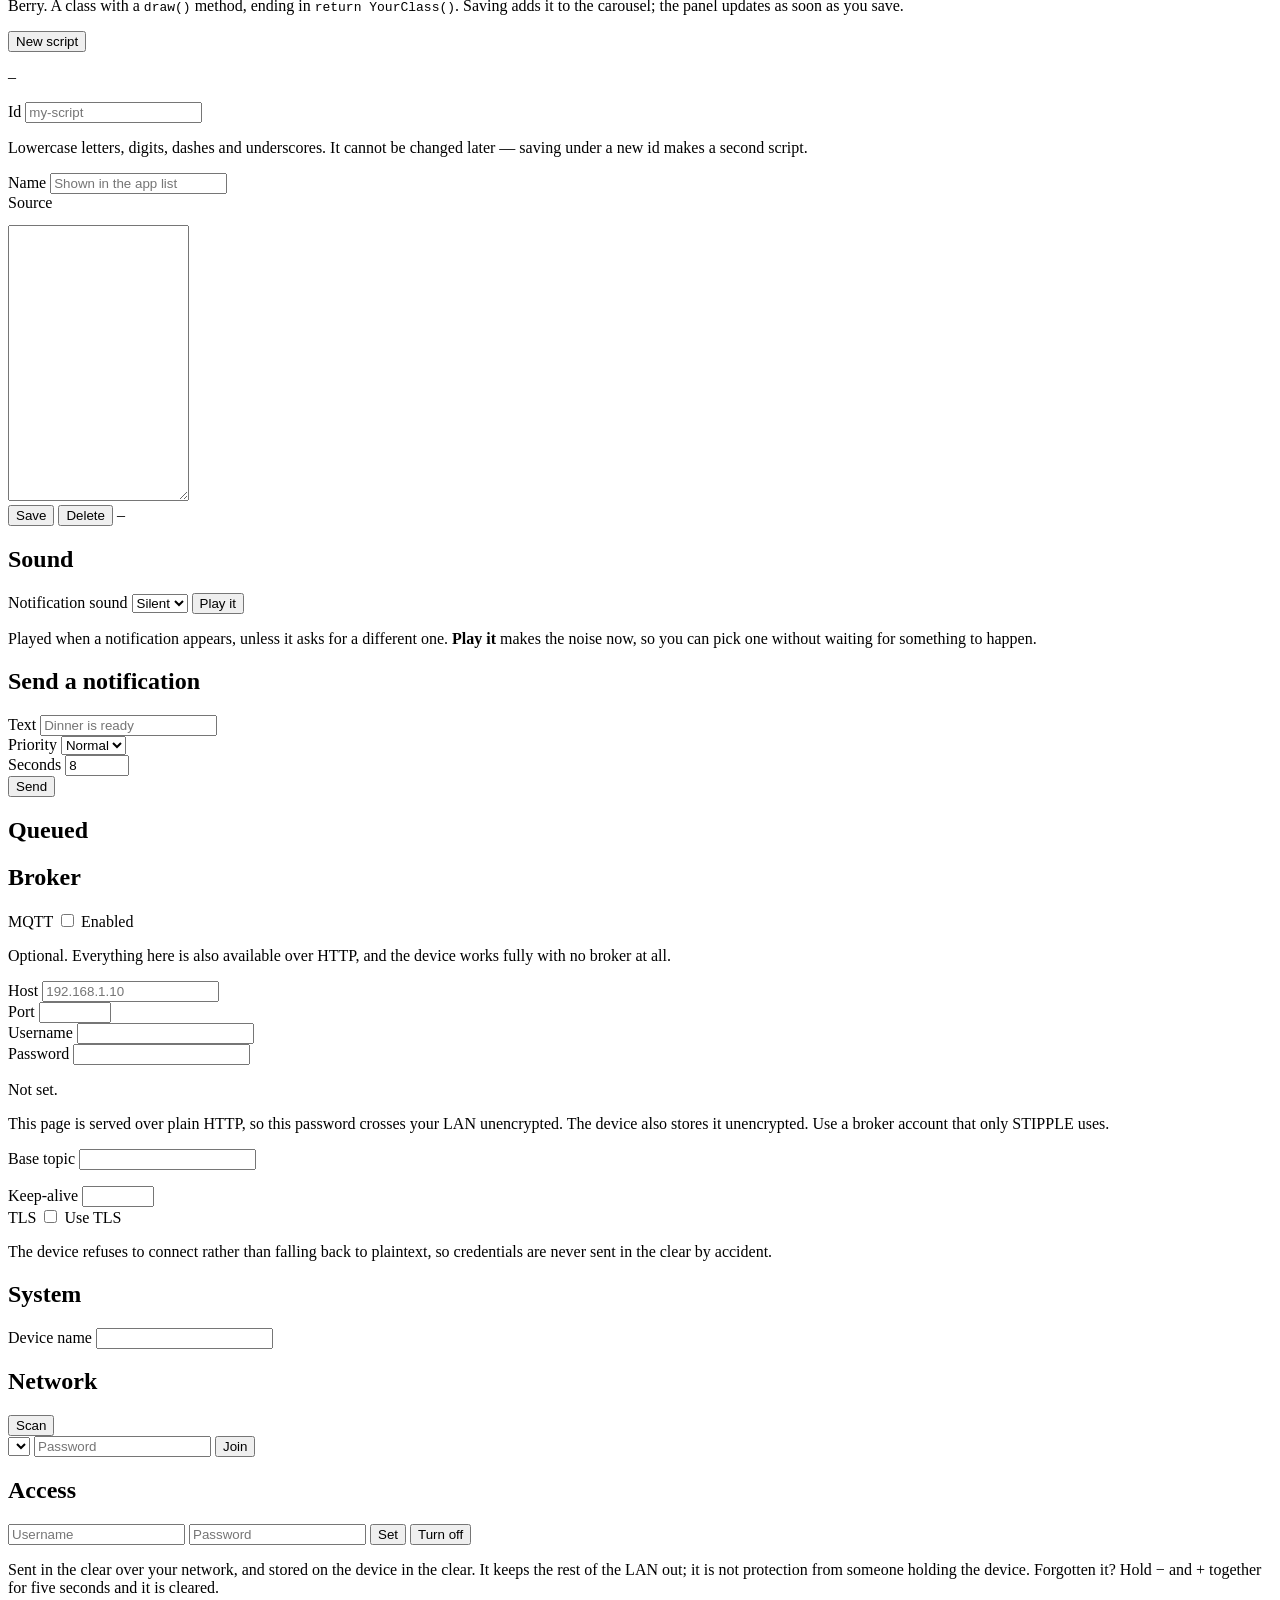
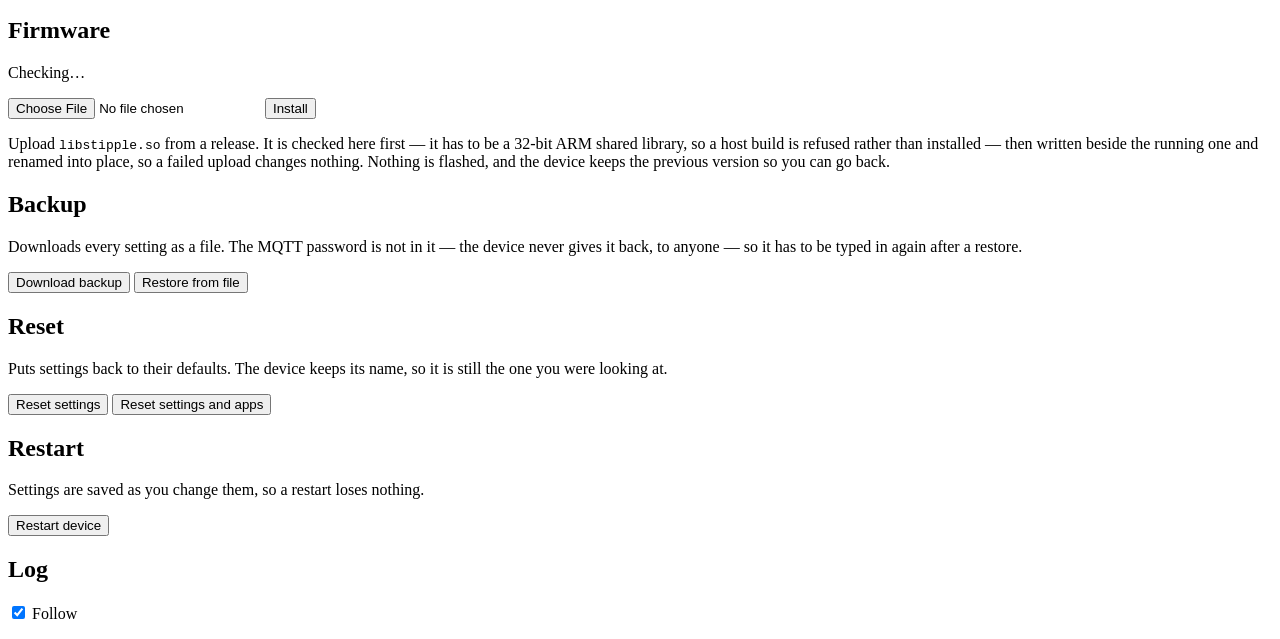
==== commit 0b62cd61: "Add built-in sound playback support Add built-in sound playback across core, API, MQTT, web UI, simu" ====
--- a/firmware/web/index.html
+++ b/firmware/web/index.html
@@ -343,15 +343,19 @@
     <h2>Sound</h2>
     <div class="field">
         <label for="notify-sound">Notification sound</label>
+        <!-- Filled from GET /api/v1/sound, not hard-coded. This list used to
+             name three of the five sounds the firmware had, which is the
+             failure mode of writing a catalogue down twice. Silent stays in
+             the markup because it is a setting rather than a sound, so the
+             select is never empty even if the request fails. -->
         <select id="notify-sound" data-setting="notifications.sound">
             <option value="none">Silent</option>
-            <option value="beep">Beep</option>
-            <option value="chime">Chime</option>
-            <option value="alert">Alert</option>
         </select>
+        <button class="btn" id="notify-sound-test" type="button">Play it</button>
         <p class="help" id="notify-sound-help">
             Played when a notification appears, unless it asks for a different
-            one.
+            one. <strong>Play it</strong> makes the noise now, so you can pick
+            one without waiting for something to happen.
         </p>
     </div>
 
